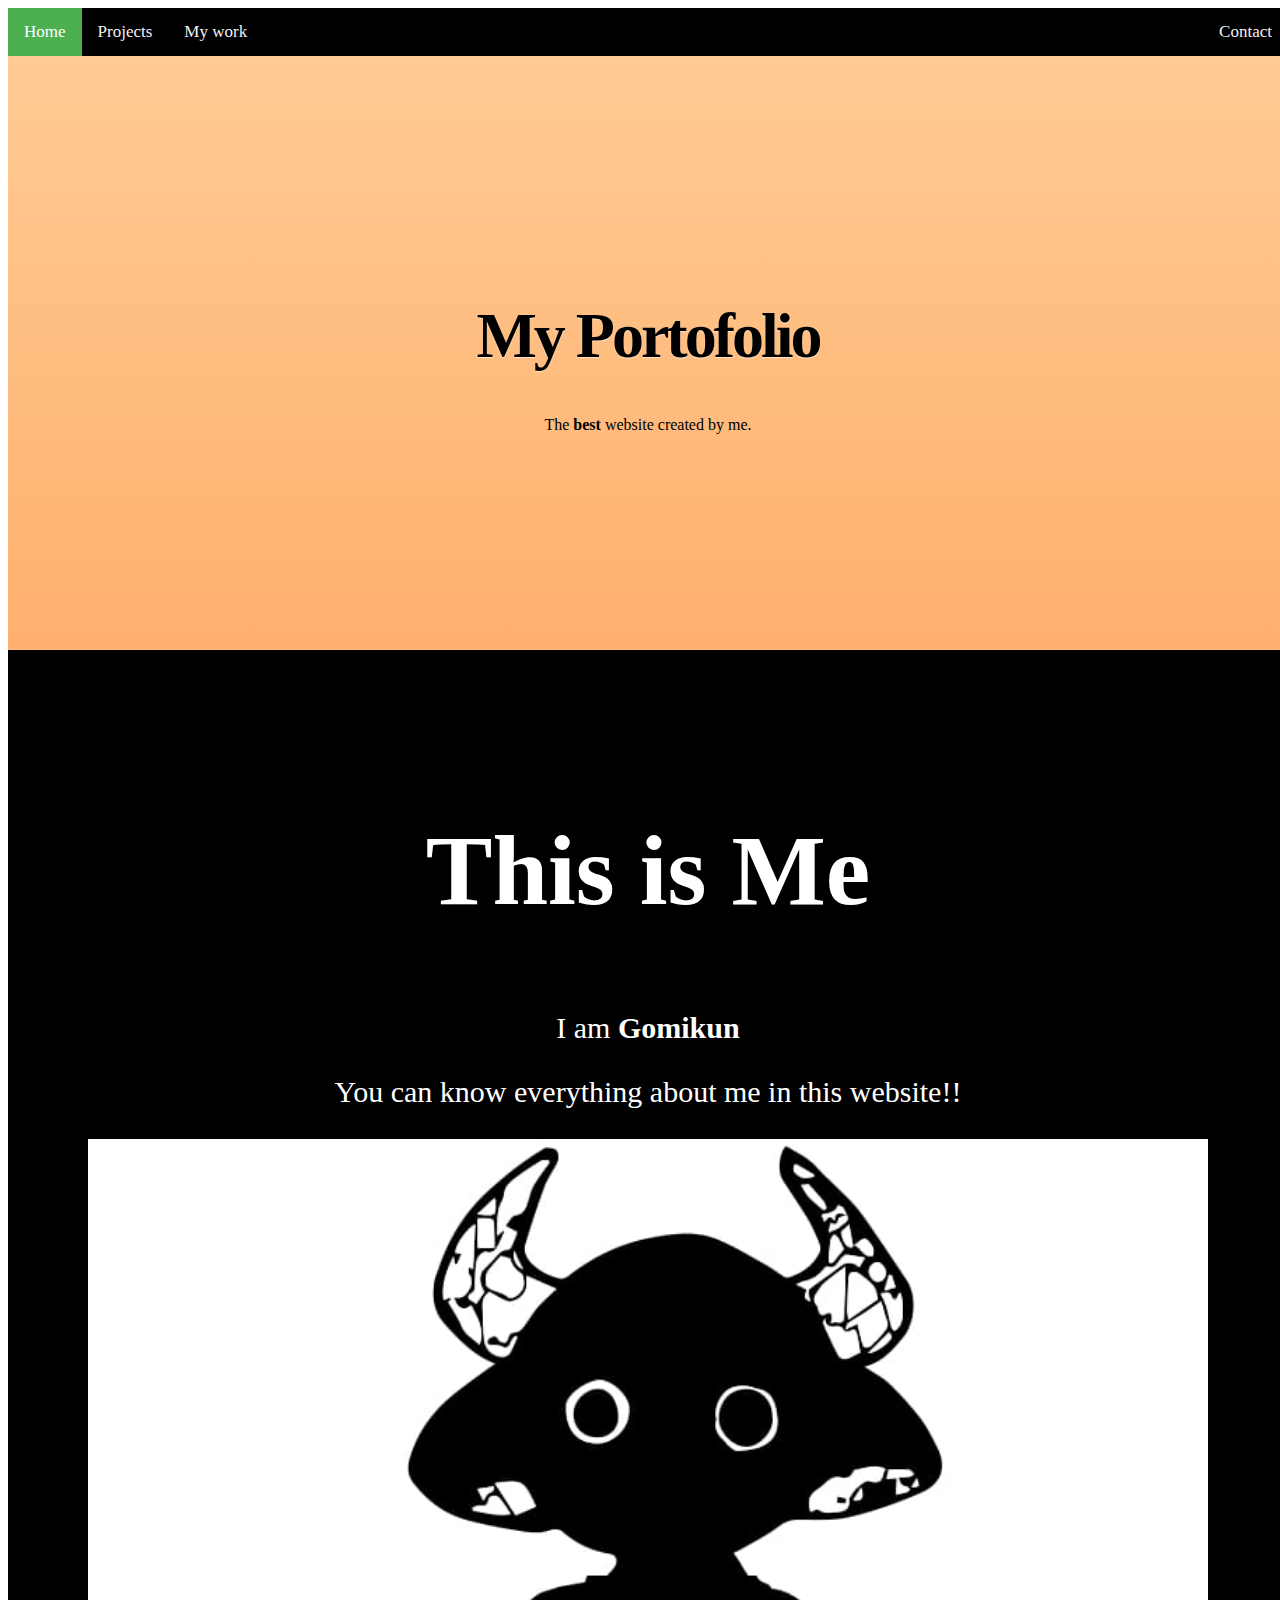
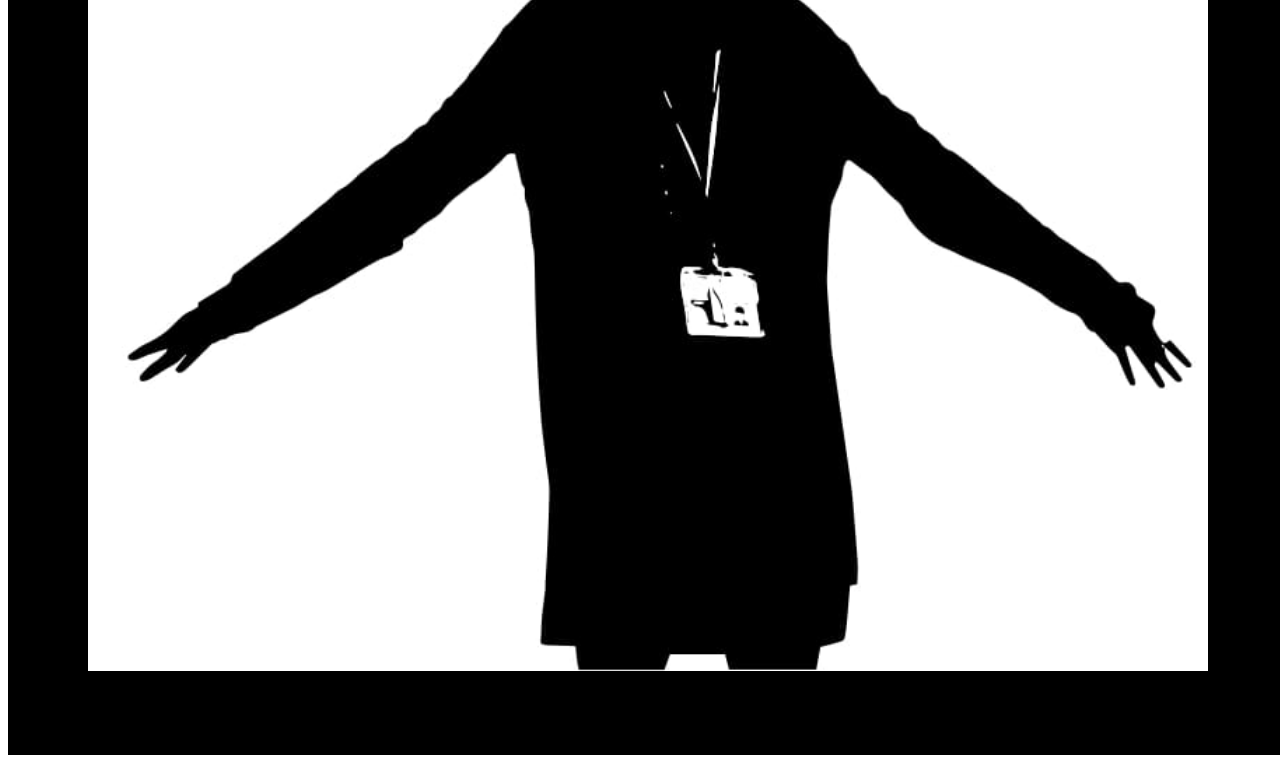
==== index.html @ f5f315a8 "Change" ====
<!DOCTYPE html>
<html>
<head>
<meta charset="utf-8">
<title>My Portfolio</title>
<link rel="stylesheet" href="assets/stylesheets/main.css">
</head>
<body>
<div class="topnav">
  <a class="active">Home</a>
  <a href="Projects.html">Projects</a>
  <a href="My work.html">My work</a>
  <a class="last" href="contact.html">Contact</a>
</div>
<div class="header">
	<h1>My Portofolio</h1>
	<p>The <b>best</b> website created by me.</p>
</div>
<div class="ME-container">
  <h2>This is Me</h2> 
  <p class="NAMA">I am <b>Gomikun</b> </p>
   <p class="NAMA">You can know everything about me in this website!!</P>
  <img class="ME" src="assets/images/WATASHI-1.jpg">
</div>
</body>
</html>
---- assets/stylesheets/main.css ----
Body{
	width: 100%;
	height: 100%;
}
.header {
  padding: 200px;
  text-align: center;
  color: black;
	background-image: linear-gradient(to bottom,  rgba(255,168,76,0.6) 0%,rgba(255,123,13,0.6) 100%), url('https://images.unsplash.com/photo-1446824505046-e43605ffb17f');
	background-blend-mode: soft-light;
	background-size: cover;
	background-position: center center;
}
.header h1 {
  font-family: 'Arima Madurai', cursive;
	color: black;
	font-size: 4rem;
	letter-spacing: -3px;
	text-shadow: 0px 1px 1px rgba(255,255,255,0.6);
	position: relative;
	z-index: 3;
}
.topnav {
  background: black;
  background-size: cover;
  background-position: 0 -150px;
  overflow: hidden;
}
.topnav a {
  float: left;
  color: #f2f2f2;
  text-align: center;
  padding: 14px 16px;
  text-decoration: none;
  font-size: 17px;
}
.topnav a:hover {
  background-color: #ddd;
  color: black;
}
.topnav a.active {
  background-color: #4CAF50;
  color: white;
}
.topnav a.last{
	float:right;
}
@keyframes example {
  0%   {left:0px; top:0px;}
  10%  {left:500px; top:0px;}
  30%  {left:500px; top:-100px;}
  40%  {left:500px; top:-100px; 60s;}
  60%  {left:-500px; top:-100px;}
  70%  {\left:-500px; top:-100px; 60s;}
  80%  {left:-500px; top:0px;}
  100% {left:0px; top:0px;}
}
h1{
  width: 100%;
  height: 100%;
  position: relative;
}
@keyframes best {
 0%   {left:2px;}
 50%  {left:-2px}
 100% {left:2px;}
}
b{
  width: 100%;
  height: 100%;
  position: relative;
  animation-name: best;
  animation-duration: 2s;
  animation-iteration-count: infinite;
}
.ME-container {
	background-color:black;
	 padding: 80px;
}
.ME{
	width: 100%;
	height: 100%;
	text-align:center;
	Display: inline;
}
h2{
	font-family: 'Arima Madurai', cursive;
    font-size: 100px;
	text-align: center;
	color:white;
}
.NAMA{
	font-size: 30px;
	text-align: center;
	color:white;
}
h3{
	font-family: 'Arima Madurai', cursive;
    font-size: 100px;
	text-align: center;
}
.NE{
	width: 50%;
	height: 50%;
	align: right;
}
in{
	Display: in-line;
}
.white{
	color: white;
	text-align: center;
	font-size:20px;
}
.center{
color: white;
}
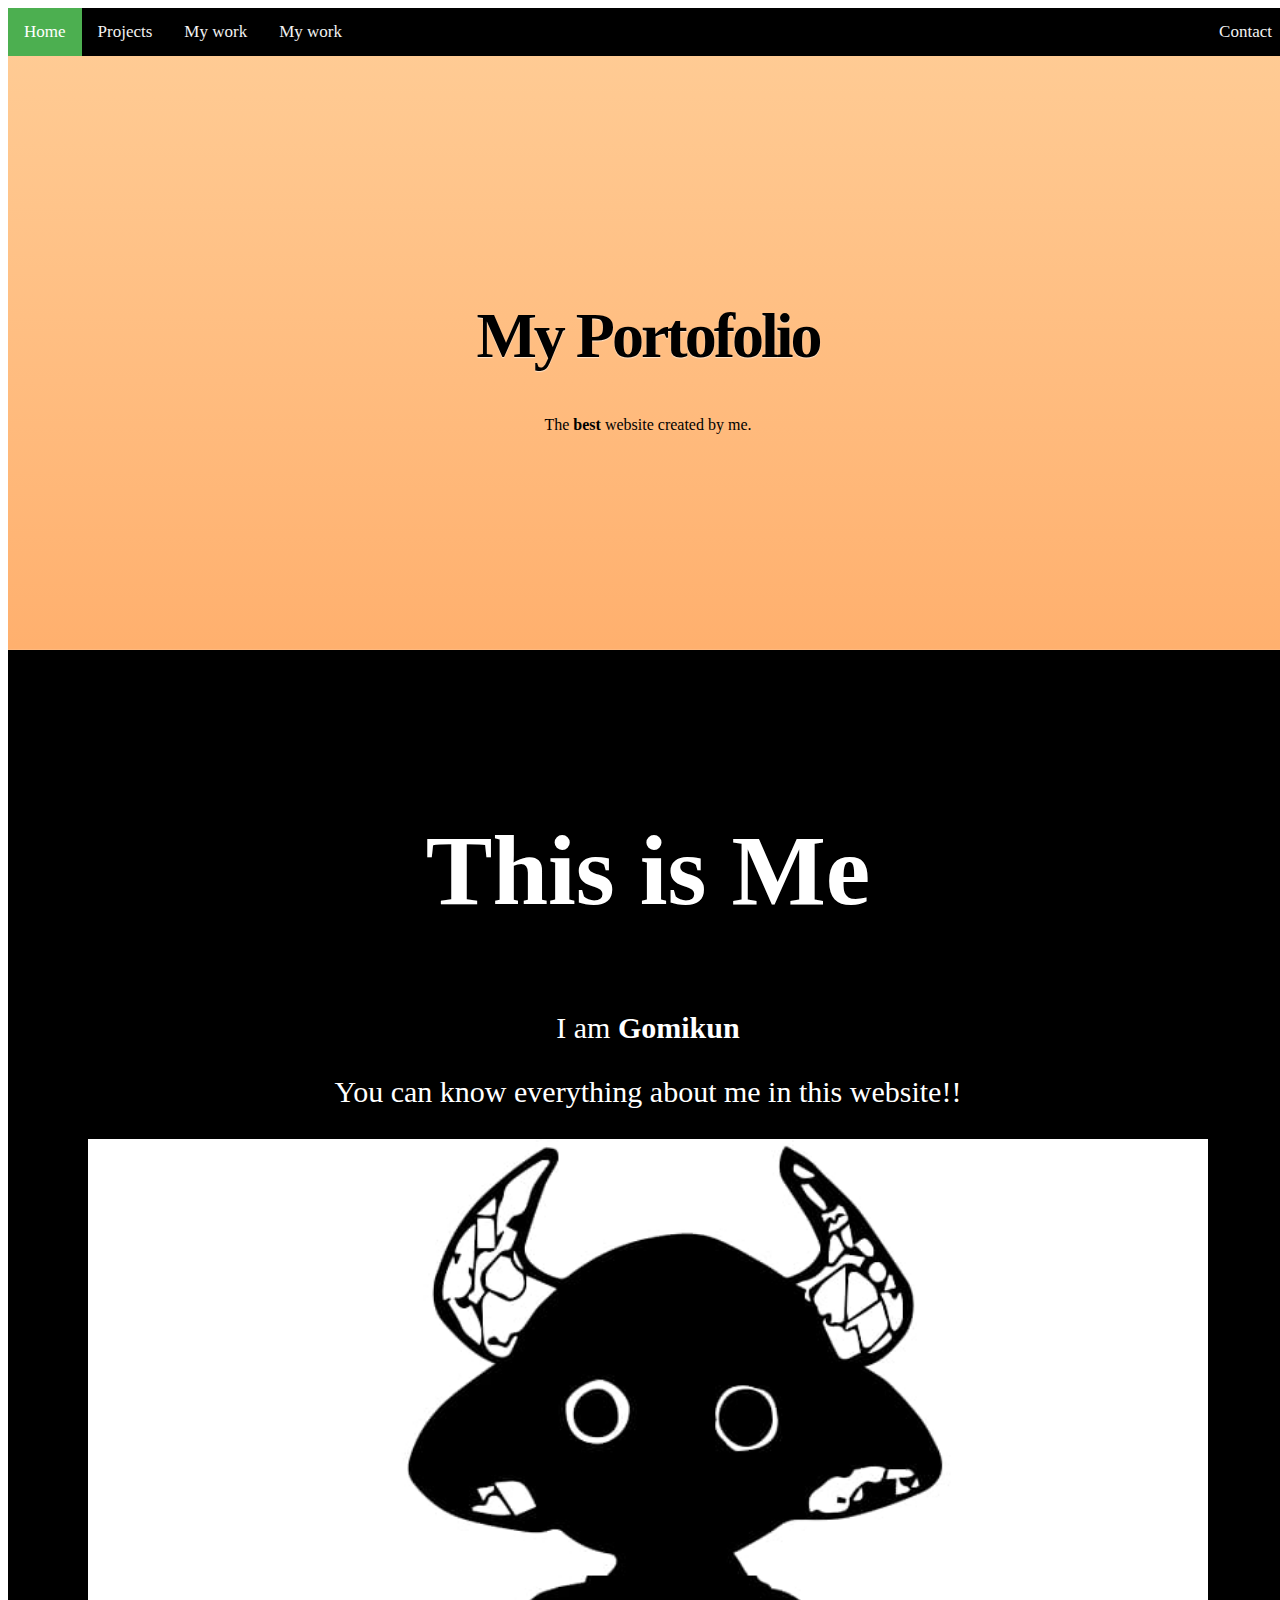
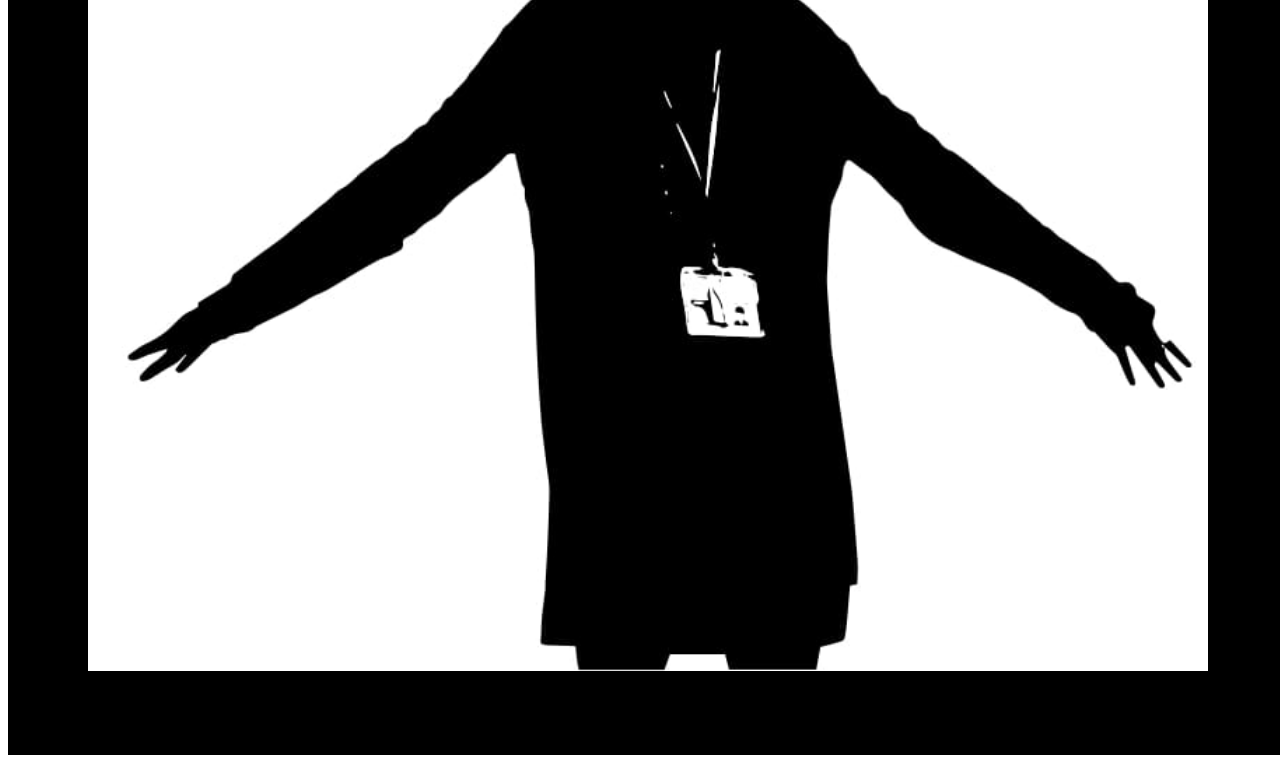
==== commit 03cd62f9: "Update index.html" ====
--- a/index.html
+++ b/index.html
@@ -10,6 +10,7 @@
   <a class="active">Home</a>
   <a href="Projects.html">Projects</a>
   <a href="My work.html">My work</a>
+	<a href="My Stem Project">My work</a>
   <a class="last" href="contact.html">Contact</a>
 </div>
 <div class="header">
@@ -23,4 +24,4 @@
   <img class="ME" src="assets/images/WATASHI-1.jpg">
 </div>
 </body>
-</html>+</html>
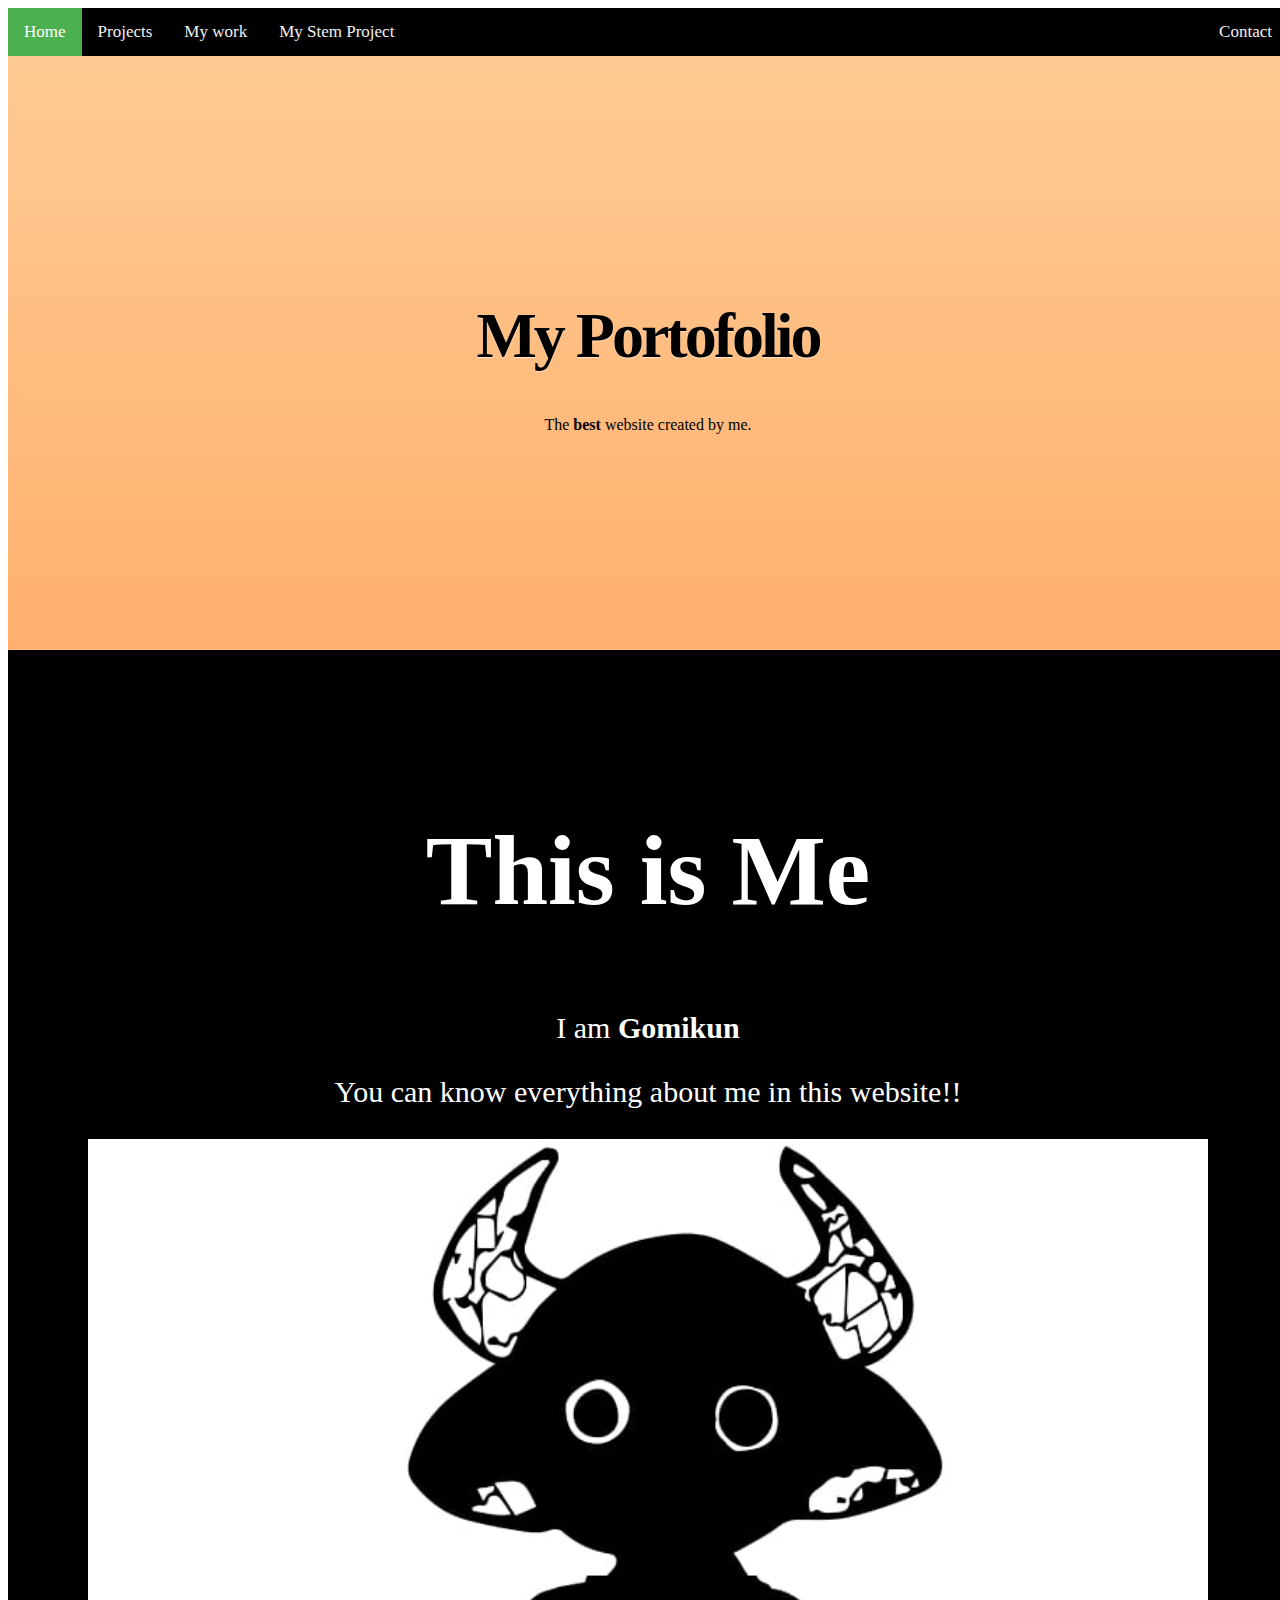
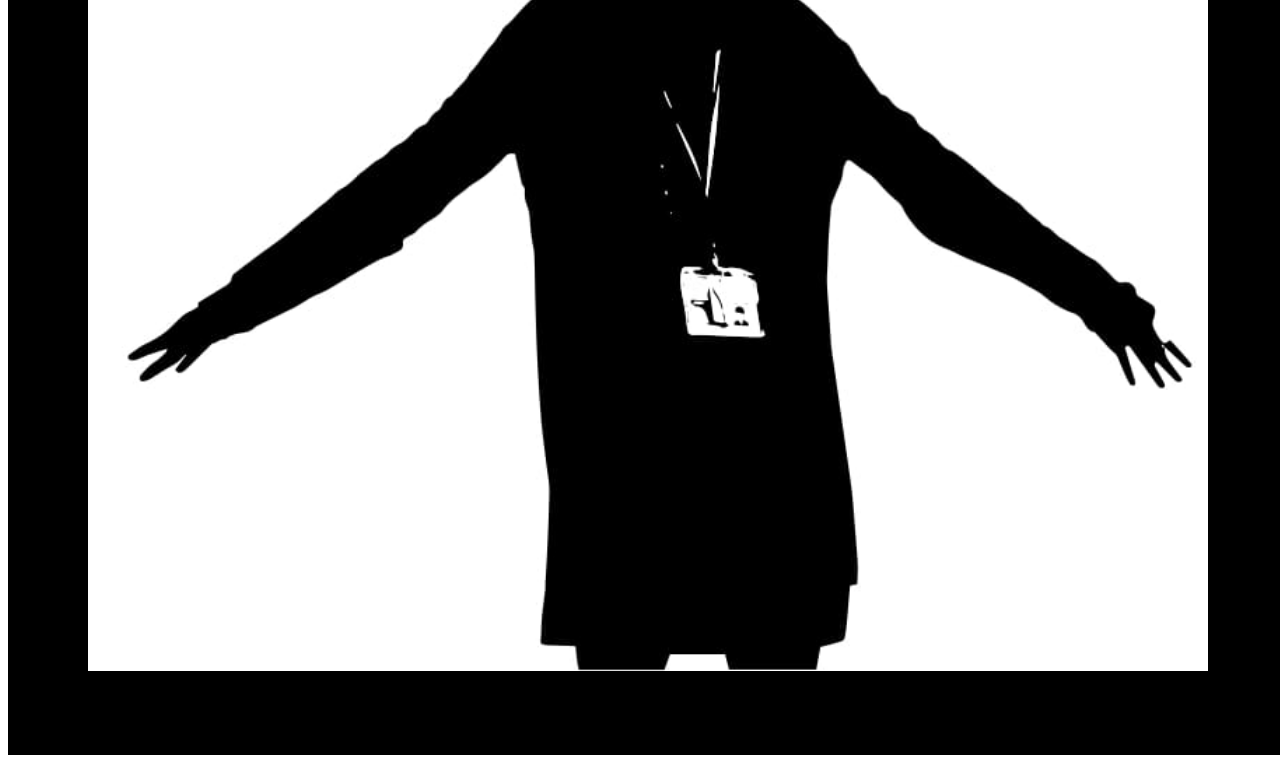
==== commit 3e10dc23: "Update index.html" ====
--- a/index.html
+++ b/index.html
@@ -10,7 +10,7 @@
   <a class="active">Home</a>
   <a href="Projects.html">Projects</a>
   <a href="My work.html">My work</a>
-	<a href="My Stem Project">My work</a>
+	<a href="CS2B-STEM-Project-Template.zip">My Stem Project</a>
   <a class="last" href="contact.html">Contact</a>
 </div>
 <div class="header">
